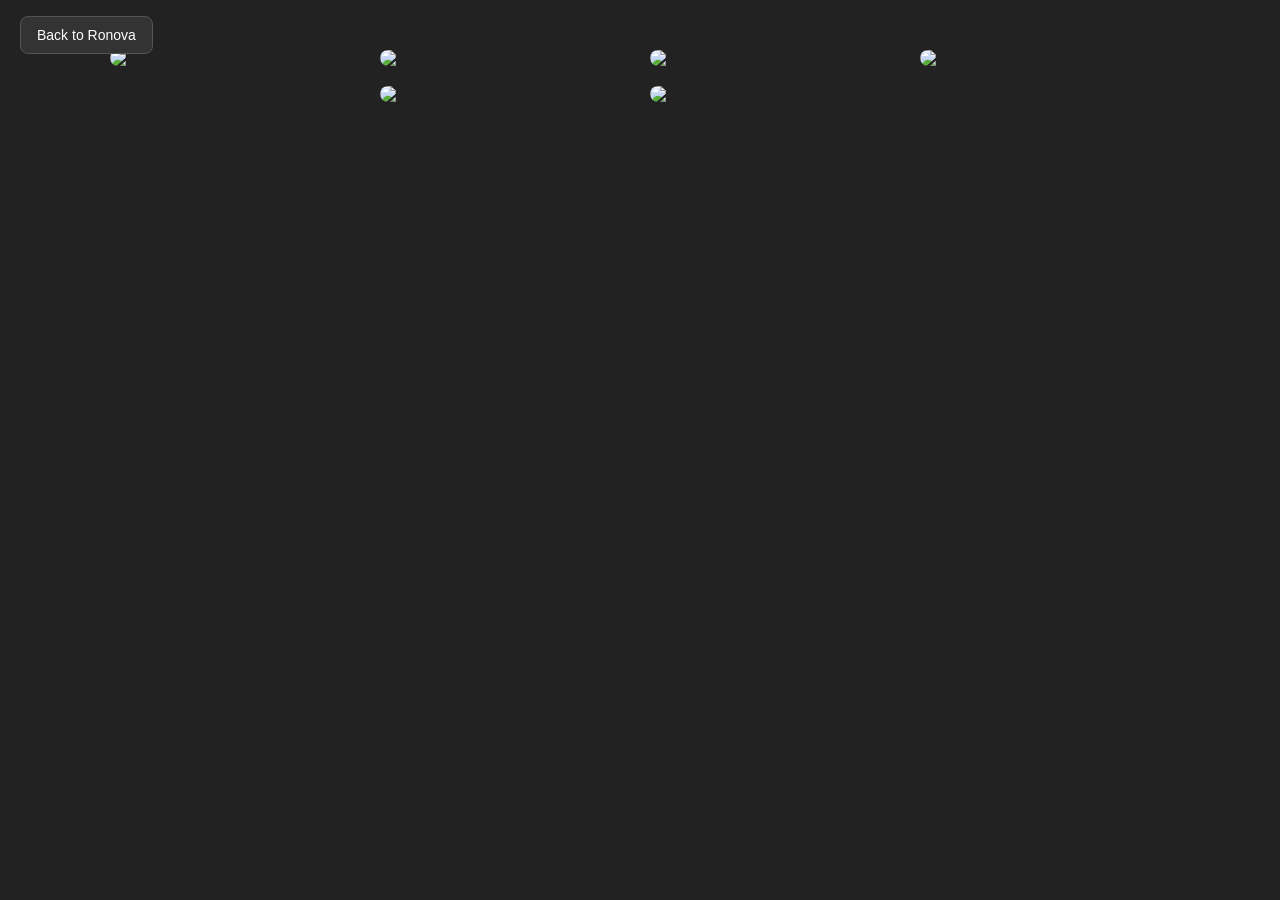
==== 67.html @ 106602ca "Add files via upload" ====
<!DOCTYPE html>
<html>
<head>
<meta charset="UTF-8">
<title>Soundboard</title>
<style>
body {
  background: #222;
  display: flex;
  flex-wrap: wrap;
  justify-content: center;
  align-content: flex-start;
  gap: 20px;
  margin-top: 50px;
}

.sound-btn {
  cursor: pointer;
  width: 250px;
  border-radius: 12px;
  transition: 0.2s;
}

.sound-btn:hover {
  transform: scale(1.05);
}

.back-btn {
  position: fixed;
  top: 16px;
  left: 20px;
  padding: 10px 16px;
  background: #333;
  color: #fff;
  text-decoration: none;
  border-radius: 8px;
  font-family: sans-serif;
  font-size: 14px;
  border: 1px solid #555;
  transition: 0.2s;
  z-index: 10;
}

.back-btn:hover {
  background: #444;
  transform: scale(1.03);
}

</style> 
</head>
<body>
<a href="index.html" class="back-btn">Back to Ronova</a></n>
<img src="67/vody.png" class="sound-btn" onclick="playSound('audio1')">
<img src="67/vesna.png" class="sound-btn" onclick="playSound('audio2')">
<img src="67/yae.png" class="sound-btn" onclick="playSound('audio3')">
<img src="67/icelation.png" class="sound-btn" onclick="playSound('audio4')">
<img src="67/sandrone.png" class="sound-btn" onclick="playSound('audio5')">
<img src="67/columbina.png" class="sound-btn" onclick="playSound('audio6')">


<audio id="audio1" src="67/vody.mp3"></audio>
<audio id="audio2" src="67/vesna.mp3"></audio>
<audio id="audio3" src="67/yae.mp3"></audio>
<audio id="audio4" src="67/icelation.mp3"></audio>
<audio id="audio5" src="67/sandrone.mp3"></audio>
<audio id="audio6" src="67/columbina.mp3"></audio>

<script>
  function playSound(id) {
    // 1. Stop and reset every audio tag on the page
    document.querySelectorAll('audio').forEach(a => {
      a.pause();
      a.currentTime = 0;
    });

    // 2. Play the clicked audio
    const audio = document.getElementById(id);
    audio.play();
  }
</script>


</body>
</html>
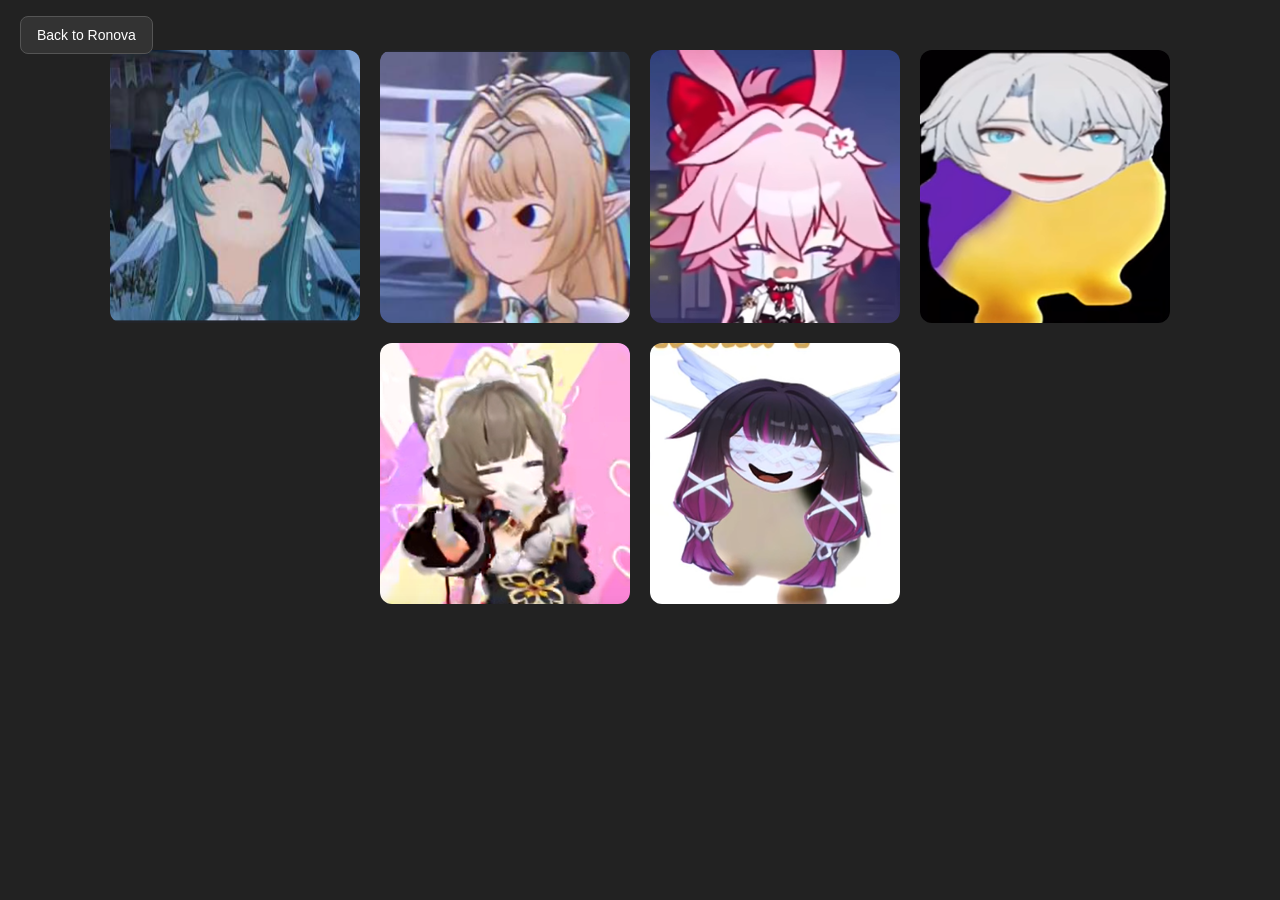
==== commit 9c543f82: "Update 67.html" ====
--- a/67.html
+++ b/67.html
@@ -50,20 +50,20 @@
 </head>
 <body>
 <a href="index.html" class="back-btn">Back to Ronova</a></n>
-<img src="67/vody.png" class="sound-btn" onclick="playSound('audio1')">
-<img src="67/vesna.png" class="sound-btn" onclick="playSound('audio2')">
-<img src="67/yae.png" class="sound-btn" onclick="playSound('audio3')">
-<img src="67/icelation.png" class="sound-btn" onclick="playSound('audio4')">
-<img src="67/sandrone.png" class="sound-btn" onclick="playSound('audio5')">
-<img src="67/columbina.png" class="sound-btn" onclick="playSound('audio6')">
+<img src="vody.png" class="sound-btn" onclick="playSound('audio1')">
+<img src="vesna.png" class="sound-btn" onclick="playSound('audio2')">
+<img src="yae.png" class="sound-btn" onclick="playSound('audio3')">
+<img src="icelation.png" class="sound-btn" onclick="playSound('audio4')">
+<img src="sandrone.png" class="sound-btn" onclick="playSound('audio5')">
+<img src="columbina.png" class="sound-btn" onclick="playSound('audio6')">
 
 
-<audio id="audio1" src="67/vody.mp3"></audio>
-<audio id="audio2" src="67/vesna.mp3"></audio>
-<audio id="audio3" src="67/yae.mp3"></audio>
-<audio id="audio4" src="67/icelation.mp3"></audio>
-<audio id="audio5" src="67/sandrone.mp3"></audio>
-<audio id="audio6" src="67/columbina.mp3"></audio>
+<audio id="audio1" src="vody.mp3"></audio>
+<audio id="audio2" src="vesna.mp3"></audio>
+<audio id="audio3" src="yae.mp3"></audio>
+<audio id="audio4" src="icelation.mp3"></audio>
+<audio id="audio5" src="sandrone.mp3"></audio>
+<audio id="audio6" src="columbina.mp3"></audio>
 
 <script>
   function playSound(id) {
@@ -81,4 +81,4 @@
 
 
 </body>
-</html>+</html>
